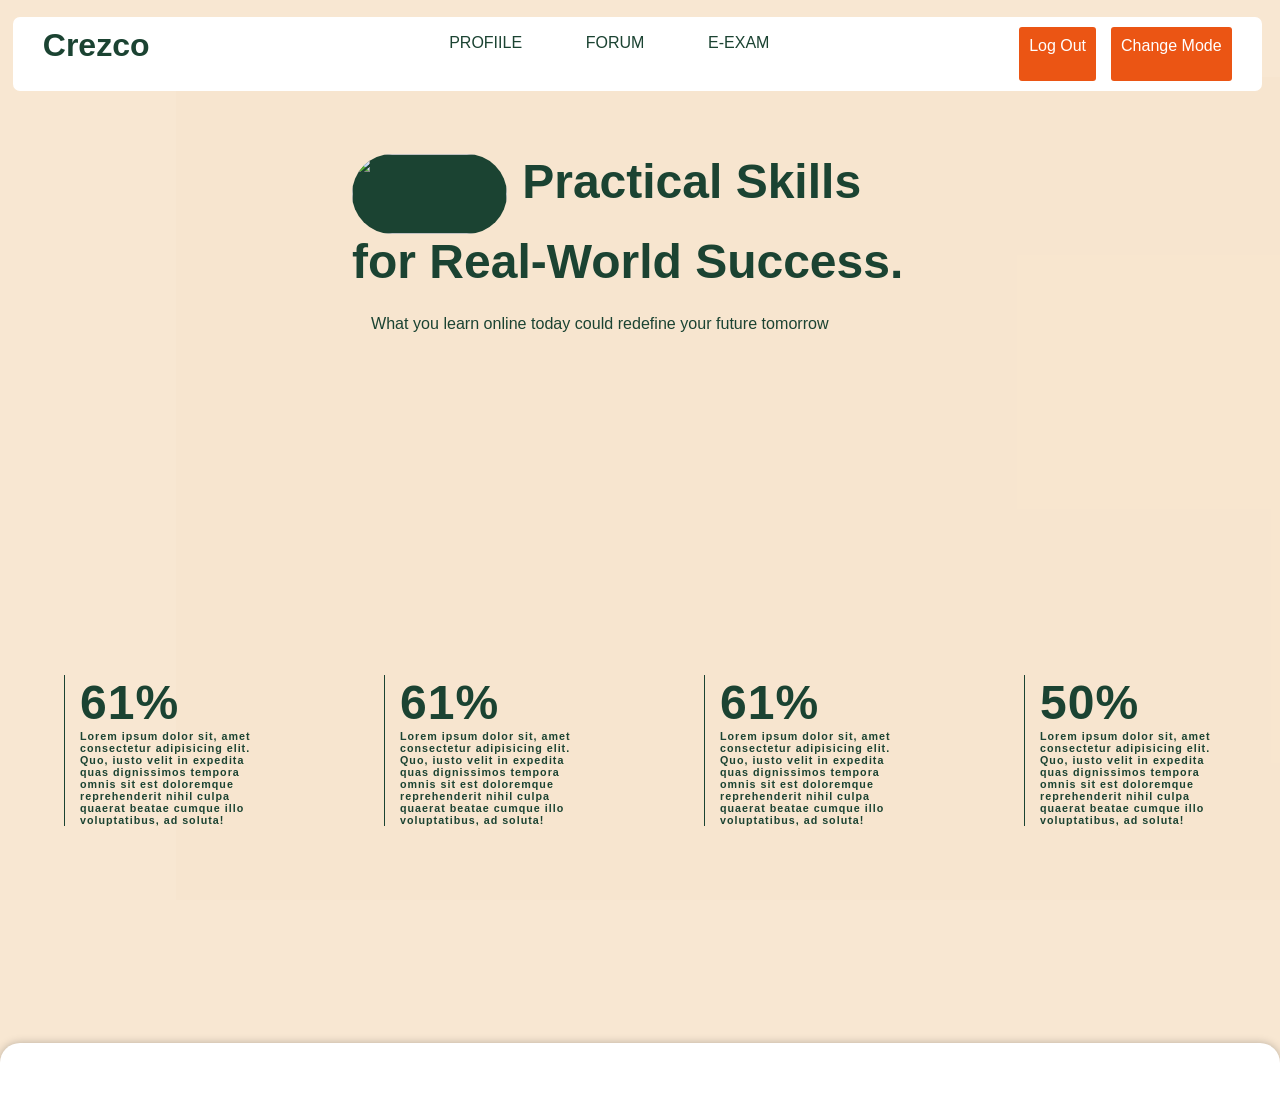
==== Frontend/HomePage/index.html @ 1f739568 "Base Structure" ====
<!DOCTYPE html>
<html lang="en">
<head>
    <meta charset="UTF-8">
    <meta name="viewport" content="width=device-width, initial-scale=1.0">
    <link rel="stylesheet" href="style.css">
    <link href="https://fonts.googleapis.com/css2?family=Poppins:wght@300;400;500&display=swap" rel="stylesheet">
    <title>Document</title>
</head>
<body>
    <div id="navbar">
        <div id="logo">Crezco</div>
        <div id="options">
            <h4>PROFIILE</h4>
            <h4>FORUM</h4>
            <h4>E-EXAM</h4>
        </div>
        <div id="logout">
            <div class="btn">
                Log Out
            </div>
            <div class="btn">
                Change Mode
            </div>
        </div>
    </div>
    <div id="tagline">
        <h1 > <div><img src="https://i.pinimg.com/1200x/a1/92/55/a19255f5da7797b20985e090ecec1042.jpg"></div>Practical Skills  </h1><h1>for Real-World Success.</h1>
        <h6>What you learn online today could redefine your future tomorrow</h6>
    </div>
   <div id="info">
        <div id="text">
            <div class="no" data-target="67">0%</div>
            <h6>Lorem ipsum dolor sit, amet consectetur adipisicing elit. Quo, iusto velit in expedita quas dignissimos tempora omnis sit est doloremque reprehenderit nihil culpa quaerat beatae cumque illo voluptatibus, ad soluta!</h6>
        </div>
        <div id="text">
            <div class="no" data-target="89">0%</div>
            <h6>Lorem ipsum dolor sit, amet consectetur adipisicing elit. Quo, iusto velit in expedita quas dignissimos tempora omnis sit est doloremque reprehenderit nihil culpa quaerat beatae cumque illo voluptatibus, ad soluta!</h6>
        </div>
        <div id="text">
            <div class="no" data-target="78">0%</div>
            <h6>Lorem ipsum dolor sit, amet consectetur adipisicing elit. Quo, iusto velit in expedita quas dignissimos tempora omnis sit est doloremque reprehenderit nihil culpa quaerat beatae cumque illo voluptatibus, ad soluta!</h6>
        </div>
        <div id="text">
            <div class="no" data-target="50">0%</div>
            <h6>Lorem ipsum dolor sit, amet consectetur adipisicing elit. Quo, iusto velit in expedita quas dignissimos tempora omnis sit est doloremque reprehenderit nihil culpa quaerat beatae cumque illo voluptatibus, ad soluta!</h6>
        </div>
   </div>
   <div id="base"></div>
   <script src="script.js"></script>
</body>
</html>
---- Frontend/HomePage/style.css ----
*{
    padding: 0%;
    margin: 0%;
}
body,html{
    box-sizing: border-box;
    width:100%;
    height:100%;
    background-color: rgba(248, 230, 207, 0.925);
    /* background-color: #d8f3dc; */
    color: #1b4332;
    font-family:Arial, Helvetica, sans-serif;
    padding-top:4.8rem;
    padding-left: 11rem;
}
#navbar{
    background-color: white;
    height: 6vh;
    width: 96vw;
    display: flex;
    justify-content:space-between;
    border-radius: 7px;
    left: 1%;
    top: 1.9%;
    padding: 10px 10px;
    position: fixed;
    z-index: 1000;
}

#options{
    display: flex;
    justify-content: space-around;
    width:30vw;
    margin-left: 50px;
    padding:7px;
    
}

/* #options h4{
    cursor:pointer;
    font-weight: 200;
} */

#options h4{
    cursor:pointer;
    font-weight:200;
    position:relative;
    padding-bottom:5px;
}

/* underline line */
#options h4::after{
    content:"";
    position:absolute;
    left:0;
    bottom:0;
    width:0%;
    height:2px;
    background-color:#eb5514;
    transition:0.3s ease;
}

/* hover animation */
#options h4:hover::after{
    width:100%;
}

#logout{
    display: flex;
    justify-content: space-around;
    gap: 15px;
    margin-right: 20px;
}

.btn{
    padding:10px 10px;
    background-color:#eb5514;
    border-radius:3px;
    cursor:pointer;
    color:white;
    position:relative;
    overflow:hidden;
    z-index:1;
}

/* hover fill layer */
.btn::before{
    content:"";
    position:absolute;
    top:-100%;
    left:0;
    width:100%;
    height:100%;
    background-color:#1b4332;
    transition:0.4s ease;
    z-index:-1;
}

/* hover animation */
.btn:hover::before{
    top:0;
}

#logo{
    margin-left: 20px;    
    font-weight: bold;
    font-size: 2rem;
}


#tagline{
    font-size: x-large;
    font-weight: 600;
    font-family:sans-serif;
}

#tagline h6{
    font-weight: 500;
    margin-top: 25px;
    align-items: center;
    margin-left: 19px;
}
#tagline h1{
    display: flex;
}
#tagline h1 div{
    height: 5rem;
    width: 9.7rem;
    border-radius: 50px;
    background-color:#1b4332;
    margin-right: 15px;
    overflow: hidden;
    animation: growImage 1.2s ease forwards;
}
#tagline h1 div img{
    object-fit: cover;
    height: 100%;
    width:100%;

}

@keyframes growImage{
    0%{
        width:0;
    }

    100%{
        width:9.7rem;
    }
}

#text{
    height: 35%;
    width:11rem;
    letter-spacing: 1px;
    border-left: 1.7px solid #1b4332;;
    padding-left: 15px;   
    opacity: 0;
    transform: translateY(40px);
    animation: fadeUp 1s ease forwards;
}

#info{
    display: flex;
    justify-content: space-around;
    position: absolute;
    width:100%;
    left:0%;
    top:75%;
}

.no{
    font-size: 3rem;
    font-weight: 900;
}
#base{
    width:100%;
    height: 4rem;
    
    position: absolute;
    bottom: -23%;
    left:0%;
    background-color: white;
    border-top-left-radius: 20px;
    border-top-right-radius: 20px;
     box-shadow: 0px 0px 8px rgba(0,0,0,0.25);
}
@keyframes fadeUp{
    0%{
        opacity:0;
        transform: translateY(40px);
    }

    100%{
        opacity:1;
        transform: translateY(0);
    }
}
#text:nth-child(1){
    animation-delay:0.2s;
}

#text:nth-child(2){
    animation-delay:0.4s;
}

#text:nth-child(3){
    animation-delay:0.6s;
}

#text:nth-child(4){
    animation-delay:0.8s;
}
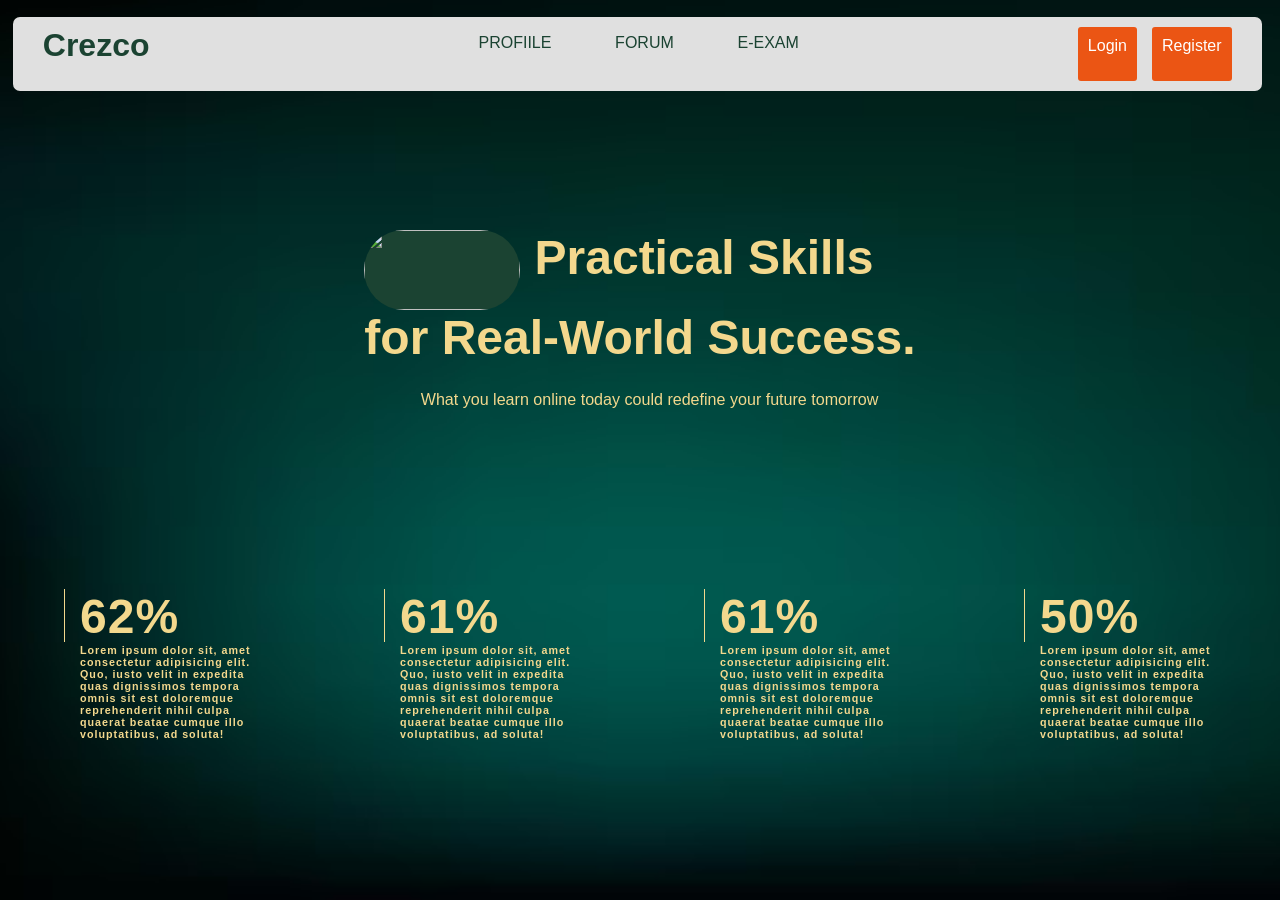
==== commit a0f5071e: "login n register page added" ====
--- a/Frontend/HomePage/index.html
+++ b/Frontend/HomePage/index.html
@@ -16,12 +16,8 @@
             <h4>E-EXAM</h4>
         </div>
         <div id="logout">
-            <div class="btn">
-                Log Out
-            </div>
-            <div class="btn">
-                Change Mode
-            </div>
+            <a href="Login.html" class="btn">Login</a>
+            <a href="Register.html" class="btn">Register</a>
         </div>
     </div>
     <div id="tagline">
@@ -46,7 +42,7 @@
             <h6>Lorem ipsum dolor sit, amet consectetur adipisicing elit. Quo, iusto velit in expedita quas dignissimos tempora omnis sit est doloremque reprehenderit nihil culpa quaerat beatae cumque illo voluptatibus, ad soluta!</h6>
         </div>
    </div>
-   <div id="base"></div>
+   <!-- <div id="base"></div> -->
    <script src="script.js"></script>
 </body>
 </html>
--- a/Frontend/HomePage/style.css
+++ b/Frontend/HomePage/style.css
@@ -2,19 +2,32 @@
     padding: 0%;
     margin: 0%;
 }
-body,html{
+body, html {
     box-sizing: border-box;
-    width:100%;
-    height:100%;
-    background-color: rgba(248, 230, 207, 0.925);
-    /* background-color: #d8f3dc; */
-    color: #1b4332;
-    font-family:Arial, Helvetica, sans-serif;
-    padding-top:4.8rem;
-    padding-left: 11rem;
-}
+    width: 100%;
+    height: 100%;
+
+       /* horizontal center */
+}
+
+body {
+    padding-top: 250px;
+     color: #f3d88d;
+    font-family: Arial, Helvetica, sans-serif;
+
+    background-image: url("bg-green.avif");
+    background-size: cover;
+    background-repeat: no-repeat;
+    background-position: center;
+
+    display: flex;
+    flex-direction: column;
+    justify-content: center;   /* vertical center */
+    align-items: center;   
+}
+
 #navbar{
-    background-color: white;
+    background-color: rgb(224, 224, 224);
     height: 6vh;
     width: 96vw;
     display: flex;
@@ -25,6 +38,7 @@
     padding: 10px 10px;
     position: fixed;
     z-index: 1000;
+    color:#1b4332
 }
 
 #options{
@@ -81,6 +95,8 @@
     position:relative;
     overflow:hidden;
     z-index:1;
+    border:0;
+    text-decoration: none;
 }
 
 /* hover fill layer */
@@ -108,10 +124,10 @@
 }
 
 
-#tagline{
+#tagline {
+    text-align: center;
     font-size: x-large;
     font-weight: 600;
-    font-family:sans-serif;
 }
 
 #tagline h6{
@@ -153,20 +169,19 @@
     height: 35%;
     width:11rem;
     letter-spacing: 1px;
-    border-left: 1.7px solid #1b4332;;
+    border-left: 1.7px solid #f3d88d;
     padding-left: 15px;   
     opacity: 0;
     transform: translateY(40px);
     animation: fadeUp 1s ease forwards;
 }
 
-#info{
+#info {
     display: flex;
     justify-content: space-around;
-    position: absolute;
-    width:100%;
-    left:0%;
-    top:75%;
+    width: 100%;
+    margin-top: 20vh;   
+    padding-bottom: 20vh;
 }
 
 .no{
@@ -210,4 +225,51 @@
 
 #text:nth-child(4){
     animation-delay:0.8s;
-}+}
+
+
+
+.modal-content {
+    width: 320px;
+    padding: 25px;
+    border-radius: 15px;
+    background: rgba(255, 255, 255, 0.1);   /* transparent */
+    backdrop-filter: blur(12px);           /* blur */
+    -webkit-backdrop-filter: blur(12px);
+    border: 1px solid rgba(255, 255, 255, 0.2);
+    box-shadow: 0 8px 32px rgba(0, 0, 0, 0.3);
+    display: flex;
+    flex-direction: column;
+    gap: 12px;
+    color: white;
+    position: absolute;
+    top:26%;
+    left:35%;
+}
+
+.modal-content input {
+    padding: 10px;
+    border-radius: 8px;
+
+    border: 1px solid rgba(255,255,255,0.3);
+    background: rgba(255,255,255,0.1);
+    color: white;
+
+    outline: none;
+}
+
+.modal-content input::placeholder {
+    color: rgba(255,255,255,0.7);
+}
+
+.close {
+    cursor: pointer;
+    font-size: 20px;
+    text-align: right;
+}
+
+.modal-content label {
+    font-size: 14px;
+    color: rgba(255,255,255,0.8);
+}
+
